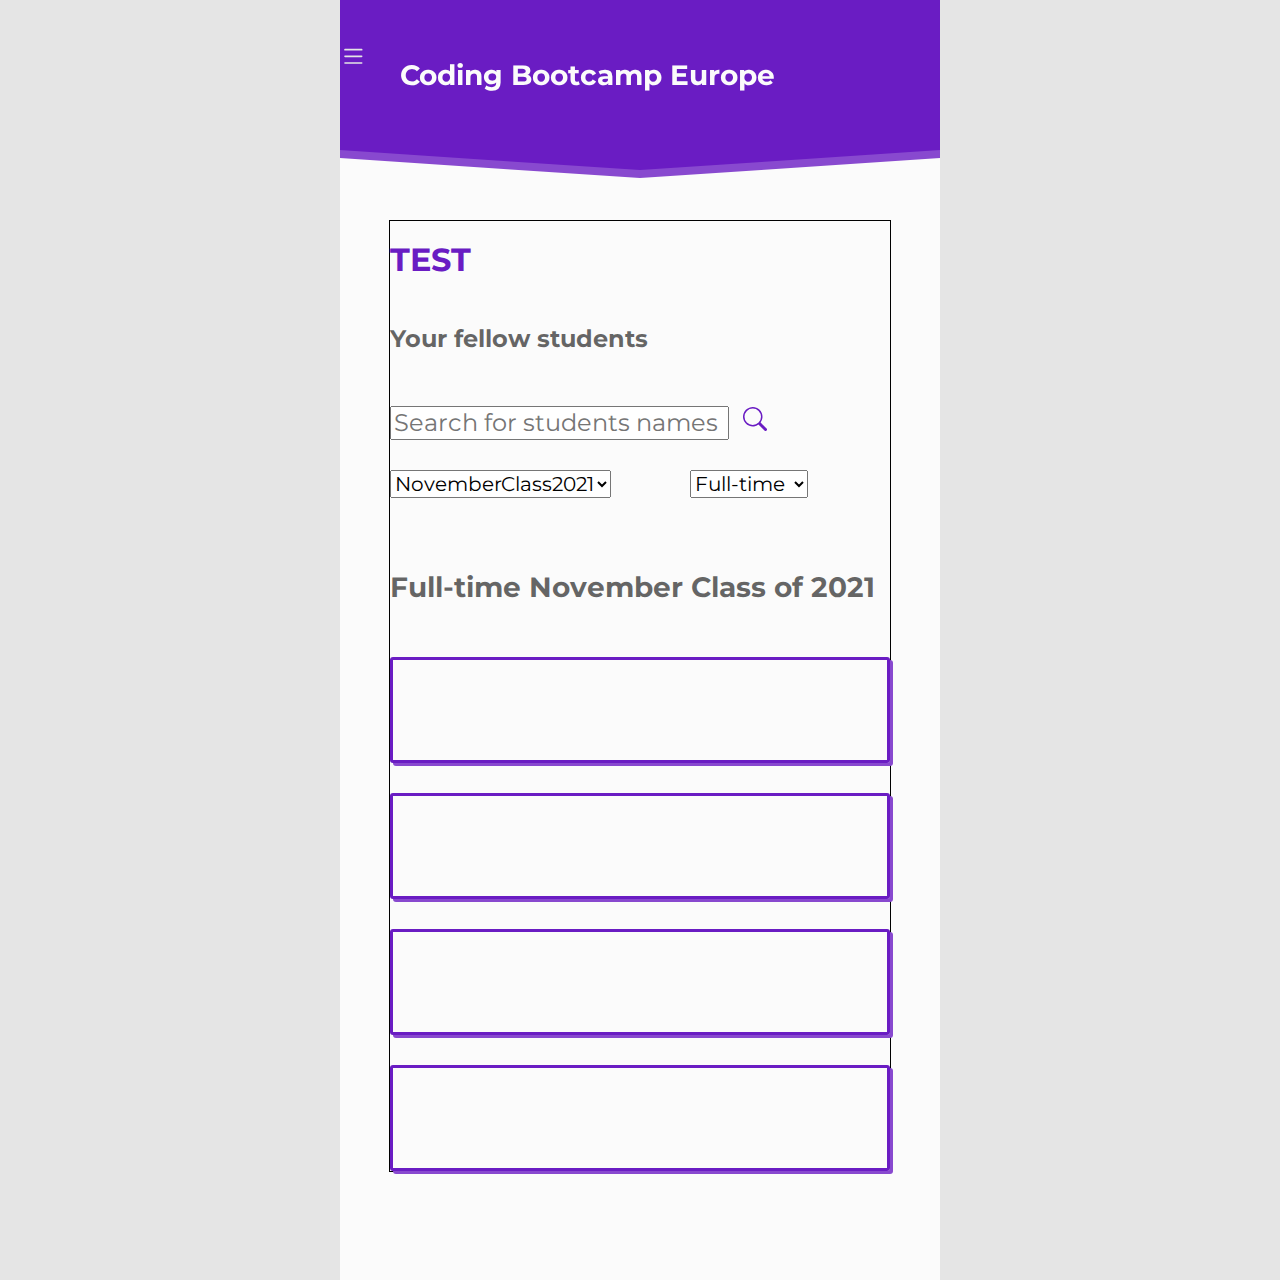
==== test.html @ 526b9fe6 "testing: add test.html" ====
<!DOCTYPE html>
<html lang="en">

<head>
    <meta charset="UTF-8">
    <meta http-equiv="X-UA-Compatible" content="IE=edge">
    <meta name="viewport" content="width=device-width, initial-scale=1.0">
    <title>Document</title>
    <link rel="stylesheet" href="./normalize.css">
    <!--<link href="https://cdn.jsdelivr.net/npm/bootstrap@5.2.0/dist/css/bootstrap.min.css" rel="stylesheet"
        integrity="sha384-gH2yIJqKdNHPEq0n4Mqa/HGKIhSkIHeL5AyhkYV8i59U5AR6csBvApHHNl/vI1Bx" crossorigin="anonymous"> -->
    <link rel="preconnect" href="https://fonts.googleapis.com">
    <link rel="preconnect" href="https://fonts.gstatic.com" crossorigin>
    <link rel="preconnect" href="https://fonts.googleapis.com">
    <link rel="preconnect" href="https://fonts.gstatic.com" crossorigin>
    <link href="https://fonts.googleapis.com/css2?family=Montserrat:wght@600&display=swap" rel="stylesheet">
    <link rel="stylesheet" href="./style3.css">
</head>

<body>
    <div class="content">
        <div class="header">
            <div class="burgermenu">
                <svg xmlns="http://www.w3.org/2000/svg" width="60" height="60" fill="currentColor" class="bi bi-list"
                    viewBox="0 0 36 36">
                    <path fill-rule="evenodd"
                        d="M2.5 12a.5.5 0 0 1 .5-.5h10a.5.5 0 0 1 0 1H3a.5.5 0 0 1-.5-.5zm0-4a.5.5 0 0 1 .5-.5h10a.5.5 0 0 1 0 1H3a.5.5 0 0 1-.5-.5zm0-4a.5.5 0 0 1 .5-.5h10a.5.5 0 0 1 0 1H3a.5.5 0 0 1-.5-.5z" />
                </svg>
            </div>
            <div class="topheader">
                <h2>Coding Bootcamp Europe</h2>
            </div>
        </div>
        <div class="headafter">

        </div>
        <div class="innercontent">
            <div class="contentheader">
                <h1>TEST</h1>
            </div>
            <div class="content1">
                <h3>Your fellow students</h3>
            </div>
            <div class="innerform"></div>
            <div>
                <input type="text" class="searchinput" placeholder="Search for students names"
                    aria-label="search for students names" aria-describedby="searchinput">
                <!--<div class="">-->
                <span class="searchicon"><svg xmlns="http://www.w3.org/2000/svg" width="24" height="24"
                        fill="currentColor" class="bi bi-search" viewBox="0 0 16 16">
                        <path
                            d="M11.742 10.344a6.5 6.5 0 1 0-1.397 1.398h-.001c.03.04.062.078.098.115l3.85 3.85a1 1 0 0 0 1.415-1.414l-3.85-3.85a1.007 1.007 0 0 0-.115-.1zM12 6.5a5.5 5.5 0 1 1-11 0 5.5 5.5 0 0 1 11 0z" />
                    </svg>
                </span>
            </div>
            <div class="innerform">
                <div class="m1">
                    <select class="form-select" aria-label="select class">
                        <option selected>NovemberClass2021</option>
                        <option value="1">DecemberClass2021</option>
                        <option value="2">JanuarClass2022</option>
                        <option value="3">FebruarClass2022</option>
                    </select>
                </div>
                <div class="m2">
                    <select class="form-select" aria-label="select range">
                        <option selected>Full-time</option>
                        <option value="1">Part-time</option>
                    </select>
                </div>

            </div>
            <div class="content2">
                <h2>Full-time November Class of 2021</h2>
            </div>
            <div class="studentbox"></div>
            <div class="studentbox"></div>
            <div class="studentbox"></div>
            <div class="studentbox"></div>
        </div>
</body>

</html>
---- style3.css ----
html,
body {
  background-color: #e5e5e5;
  font-family: "Montserrat", sans-serif;
  font-weight: 600;
}
h1 {
  font-size: 32px;
}
h2 {
  font-size: 28px;
}
h3 {
  font-size: 24px;
}
body {
  display: grid;
  grid-template-columns: 1fr 600px 1fr;
  grid-template-rows: auto;
  grid-template-areas: ". content .";
}
.content {
  grid-area: content;
  background-color: rgb(251, 251, 251);
  width: 100%;
  height: 100vw;
  font-weight: 600;
}
.header {
  display: flex;
  width: 100%;
  height: 150px;
  background-color: #6a1cc3;
  filter: drop-shadow(0rem 0.5rem 0rem #8849cf);
  align-items: center;
}

.headafter {
  width: 0;
  height: 0;
  border-top: 20px solid #6a1cc3;
  border-left: 300px solid transparent;
  border-right: 300px solid transparent;
  border-bottom: 0px solid transparent;
  filter: drop-shadow(0rem 0.5rem 0rem #8849cf);
}
.topheader {
  color: rgb(251, 251, 251);
}
.burgermenu {
  color: #e5e5e5;
}

.innercontent {
  display: flex;
  flex-direction: column;
  width: 500px;
  border: 1px solid black;
  margin: auto;
  margin-top: 50px;
  color: #6a1cc3;
}
.searchinput {
  font-size: 24px;
}
.form-select {
  font-size: 20px;
}
.innerform ~ .innerform {
  margin-top: 30px;
}

.innerform {
  display: flex;
}

..unset {
  all: unset;
  border: 3px solid #6a1cc3;
}
.searchicon {
  all: unset;
  color: #6a1cc3;
  background-color: rgb(251, 251, 251);
  margin: 10px;
}

.m1 {
  width: 60%;
}
.m2 {
  width: 35%;
}
.content1 {
  margin: 0px 0px 30px 0px;
  color: rgba(0, 0, 0, 0.6);
}
.content2 {
  margin: 50px 0px 30px 0px;
  color: rgba(0, 0, 0, 0.6);
}
.studentbox {
  height: 100px;
  max-width: 500px;
  border: 3px solid #6a1cc3;
  border-radius: 3px;
  box-shadow: 3px 3px #8849cf;
}
.studentbox ~ .studentbox {
  margin-top: 30px;
}
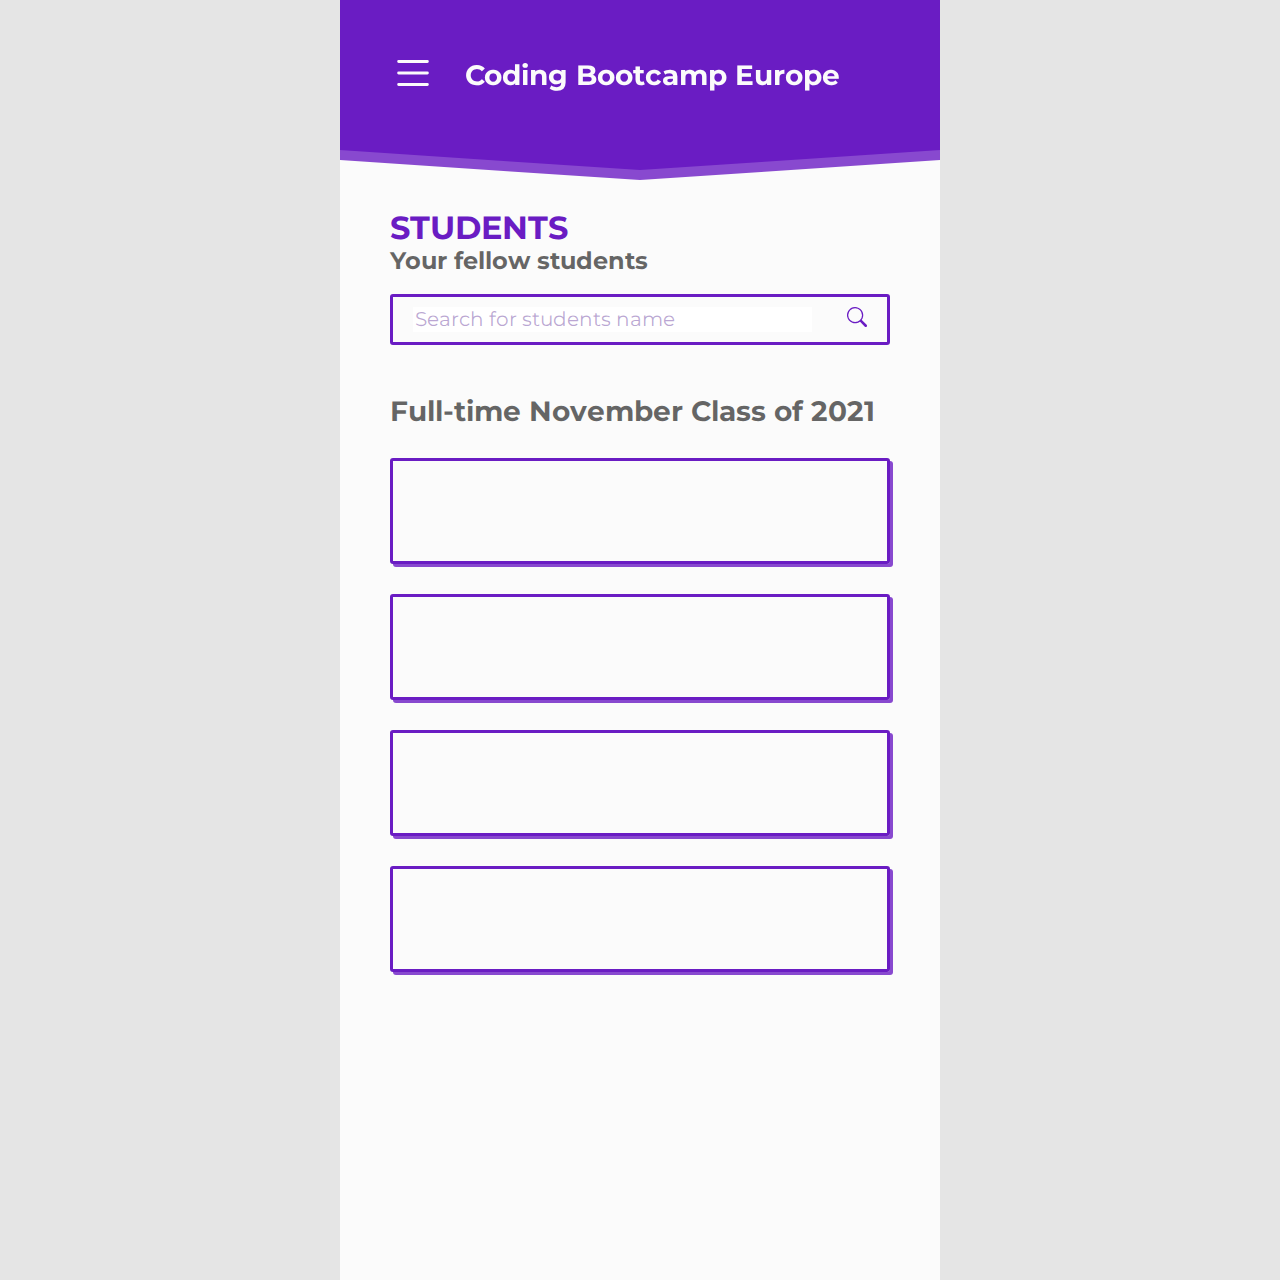
==== commit 2c3bcddd: "feat: transfer test to index.html and style.css" ====
--- a/test.html
+++ b/test.html
@@ -7,8 +7,6 @@
     <meta name="viewport" content="width=device-width, initial-scale=1.0">
     <title>Document</title>
     <link rel="stylesheet" href="./normalize.css">
-    <!--<link href="https://cdn.jsdelivr.net/npm/bootstrap@5.2.0/dist/css/bootstrap.min.css" rel="stylesheet"
-        integrity="sha384-gH2yIJqKdNHPEq0n4Mqa/HGKIhSkIHeL5AyhkYV8i59U5AR6csBvApHHNl/vI1Bx" crossorigin="anonymous"> -->
     <link rel="preconnect" href="https://fonts.googleapis.com">
     <link rel="preconnect" href="https://fonts.gstatic.com" crossorigin>
     <link rel="preconnect" href="https://fonts.googleapis.com">
@@ -20,56 +18,38 @@
 <body>
     <div class="content">
         <div class="header">
-            <div class="burgermenu">
-                <svg xmlns="http://www.w3.org/2000/svg" width="60" height="60" fill="currentColor" class="bi bi-list"
-                    viewBox="0 0 36 36">
-                    <path fill-rule="evenodd"
-                        d="M2.5 12a.5.5 0 0 1 .5-.5h10a.5.5 0 0 1 0 1H3a.5.5 0 0 1-.5-.5zm0-4a.5.5 0 0 1 .5-.5h10a.5.5 0 0 1 0 1H3a.5.5 0 0 1-.5-.5zm0-4a.5.5 0 0 1 .5-.5h10a.5.5 0 0 1 0 1H3a.5.5 0 0 1-.5-.5z" />
-                </svg>
-            </div>
             <div class="topheader">
-                <h2>Coding Bootcamp Europe</h2>
+                <div class="burgerbutton">
+                    <svg xmlns="http://www.w3.org/2000/svg" width="46" height="46" fill="currentColor"
+                        class="bi bi-list" viewBox="0 0 16 16">
+                        <path fill-rule="evenodd"
+                            d="M2.5 12a.5.5 0 0 1 .5-.5h10a.5.5 0 0 1 0 1H3a.5.5 0 0 1-.5-.5zm0-4a.5.5 0 0 1 .5-.5h10a.5.5 0 0 1 0 1H3a.5.5 0 0 1-.5-.5zm0-4a.5.5 0 0 1 .5-.5h10a.5.5 0 0 1 0 1H3a.5.5 0 0 1-.5-.5z" />
+                    </svg>
+                </div>
+                <div class="headerhead">
+                    <h2>Coding Bootcamp Europe</h2>
+                </div>
             </div>
         </div>
         <div class="headafter">
-
         </div>
         <div class="innercontent">
             <div class="contentheader">
-                <h1>TEST</h1>
+                <h1>STUDENTS</h1>
             </div>
             <div class="content1">
                 <h3>Your fellow students</h3>
             </div>
-            <div class="innerform"></div>
-            <div>
-                <input type="text" class="searchinput" placeholder="Search for students names"
-                    aria-label="search for students names" aria-describedby="searchinput">
-                <!--<div class="">-->
-                <span class="searchicon"><svg xmlns="http://www.w3.org/2000/svg" width="24" height="24"
-                        fill="currentColor" class="bi bi-search" viewBox="0 0 16 16">
+            <div class="searchcontainer">
+                <input id="insearch" type="text" placeholder="Search for students name" name="search">
+                <button type="submit"><svg xmlns="http://www.w3.org/2000/svg" width="20" height="20" fill=#6A1CC3
+                        class="bi bi-search" viewBox="0 0 16 16">
                         <path
                             d="M11.742 10.344a6.5 6.5 0 1 0-1.397 1.398h-.001c.03.04.062.078.098.115l3.85 3.85a1 1 0 0 0 1.415-1.414l-3.85-3.85a1.007 1.007 0 0 0-.115-.1zM12 6.5a5.5 5.5 0 1 1-11 0 5.5 5.5 0 0 1 11 0z" />
-                    </svg>
-                </span>
+                    </svg></button>
             </div>
-            <div class="innerform">
-                <div class="m1">
-                    <select class="form-select" aria-label="select class">
-                        <option selected>NovemberClass2021</option>
-                        <option value="1">DecemberClass2021</option>
-                        <option value="2">JanuarClass2022</option>
-                        <option value="3">FebruarClass2022</option>
-                    </select>
-                </div>
-                <div class="m2">
-                    <select class="form-select" aria-label="select range">
-                        <option selected>Full-time</option>
-                        <option value="1">Part-time</option>
-                    </select>
-                </div>
-
-            </div>
+            <div class="choosecontainer1"></div>
+            <div class="choosecontainer1"></div>
             <div class="content2">
                 <h2>Full-time November Class of 2021</h2>
             </div>
--- a/style3.css
+++ b/style3.css
@@ -3,6 +3,12 @@
   background-color: #e5e5e5;
   font-family: "Montserrat", sans-serif;
   font-weight: 600;
+  font-size: 20px;
+}
+h1,
+h2,
+h3 {
+  margin: 0px;
 }
 h1 {
   font-size: 32px;
@@ -44,61 +50,76 @@
   border-bottom: 0px solid transparent;
   filter: drop-shadow(0rem 0.5rem 0rem #8849cf);
 }
+
 .topheader {
+  display: flex;
+  flex-direction: row;
+  align-items: center;
+  width: 500px;
+  margin: auto;
   color: rgb(251, 251, 251);
 }
-.burgermenu {
-  color: #e5e5e5;
+.burgerbutton {
+  width: 15%;
+}
+.headerhead {
+  width: 85%;
 }
 
 .innercontent {
   display: flex;
   flex-direction: column;
   width: 500px;
-  border: 1px solid black;
   margin: auto;
-  margin-top: 50px;
+  margin-top: 2em;
   color: #6a1cc3;
 }
-.searchinput {
-  font-size: 24px;
-}
-.form-select {
-  font-size: 20px;
-}
-.innerform ~ .innerform {
-  margin-top: 30px;
+
+.unset {
+  all: unset;
 }
 
-.innerform {
-  display: flex;
+.bi-search {
+  background-color: rgb(251, 251, 251);
 }
 
-..unset {
+button {
   all: unset;
-  border: 3px solid #6a1cc3;
-}
-.searchicon {
-  all: unset;
-  color: #6a1cc3;
-  background-color: rgb(251, 251, 251);
-  margin: 10px;
+  margin: 10px 20px 10px 0px;
 }
 
-.m1 {
-  width: 60%;
+#insearch {
+  margin: 10px 0px 10px 20px;
+  width: 80%;
+  border: none;
 }
-.m2 {
-  width: 35%;
+
+input::placeholder {
+  color: rgba(75, 20, 138, 0.38);
 }
+input:focus {
+  outline: none;
+}
+
+.searchcontainer {
+  margin-top: 1em;
+  border: 3px solid #6a1cc3;
+  border-radius: 3px;
+}
+
+.searchcontainer button {
+  float: right;
+}
+
 .content1 {
-  margin: 0px 0px 30px 0px;
   color: rgba(0, 0, 0, 0.6);
 }
+
 .content2 {
   margin: 50px 0px 30px 0px;
   color: rgba(0, 0, 0, 0.6);
 }
+
 .studentbox {
   height: 100px;
   max-width: 500px;
@@ -106,6 +127,7 @@
   border-radius: 3px;
   box-shadow: 3px 3px #8849cf;
 }
+
 .studentbox ~ .studentbox {
-  margin-top: 30px;
+  margin-top: 1.5em;
 }
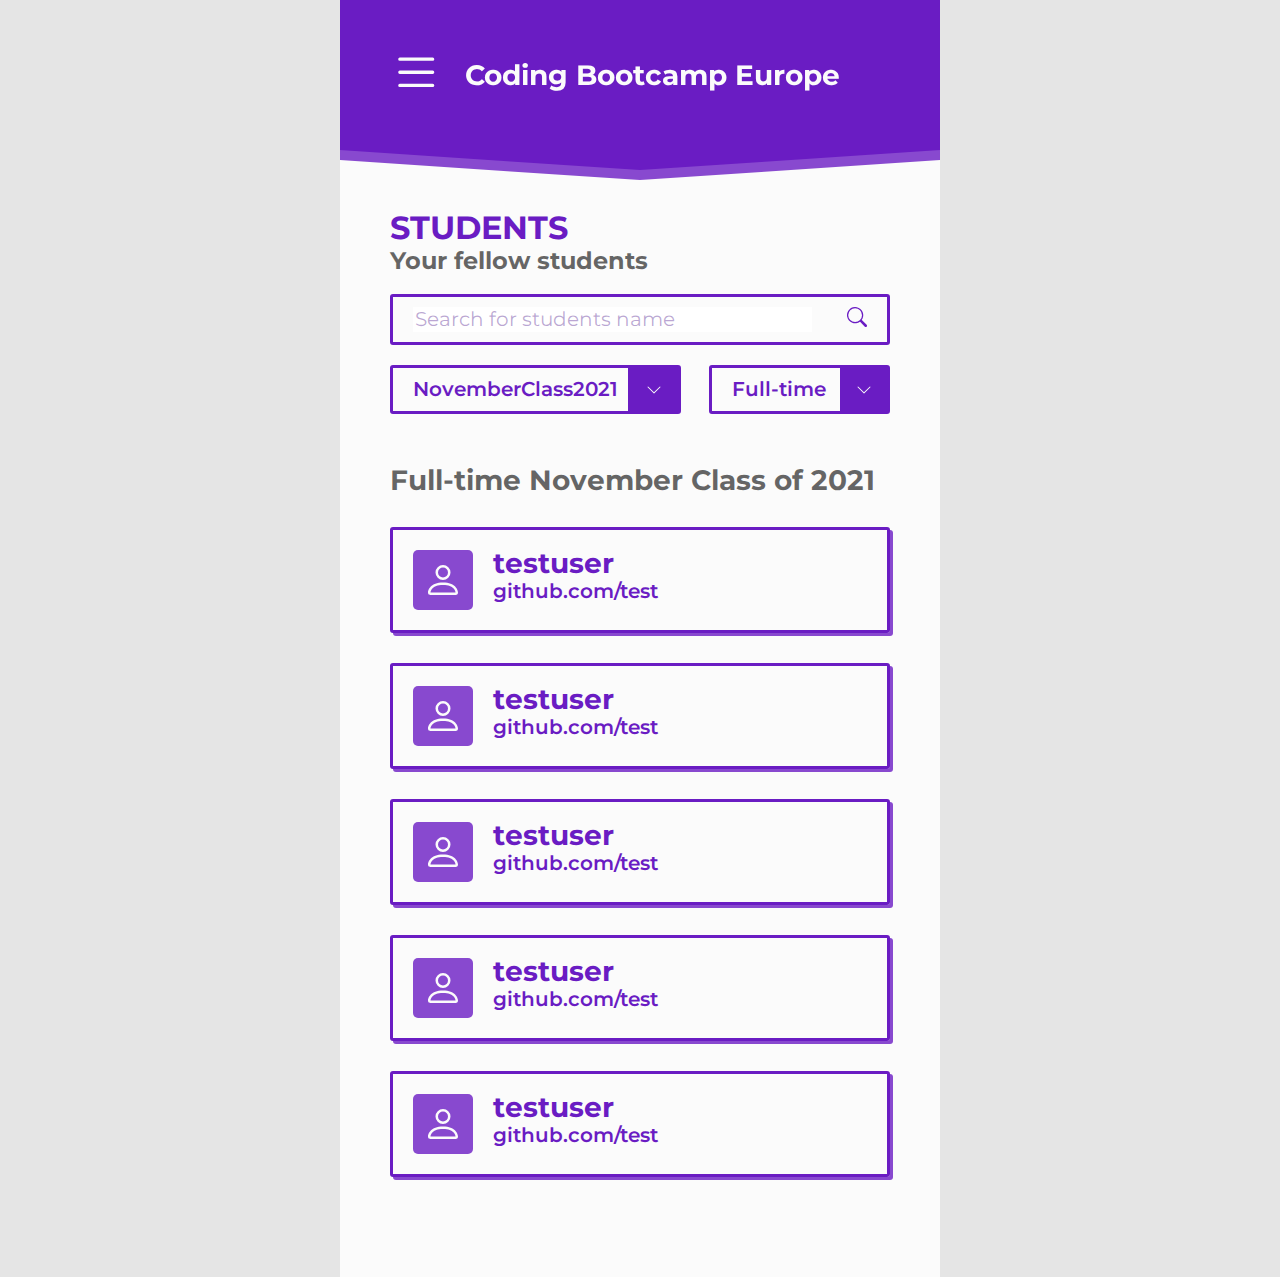
==== commit 8a34f4c5: "feat: add select menue" ====
--- a/test.html
+++ b/test.html
@@ -20,11 +20,13 @@
         <div class="header">
             <div class="topheader">
                 <div class="burgerbutton">
-                    <svg xmlns="http://www.w3.org/2000/svg" width="46" height="46" fill="currentColor"
+
+                    <svg xmlns="http://www.w3.org/2000/svg" width="70%" height="70%" fill="currentColor"
                         class="bi bi-list" viewBox="0 0 16 16">
                         <path fill-rule="evenodd"
                             d="M2.5 12a.5.5 0 0 1 .5-.5h10a.5.5 0 0 1 0 1H3a.5.5 0 0 1-.5-.5zm0-4a.5.5 0 0 1 .5-.5h10a.5.5 0 0 1 0 1H3a.5.5 0 0 1-.5-.5zm0-4a.5.5 0 0 1 .5-.5h10a.5.5 0 0 1 0 1H3a.5.5 0 0 1-.5-.5z" />
                     </svg>
+
                 </div>
                 <div class="headerhead">
                     <h2>Coding Bootcamp Europe</h2>
@@ -46,17 +48,107 @@
                         class="bi bi-search" viewBox="0 0 16 16">
                         <path
                             d="M11.742 10.344a6.5 6.5 0 1 0-1.397 1.398h-.001c.03.04.062.078.098.115l3.85 3.85a1 1 0 0 0 1.415-1.414l-3.85-3.85a1.007 1.007 0 0 0-.115-.1zM12 6.5a5.5 5.5 0 1 1-11 0 5.5 5.5 0 0 1 11 0z" />
-                    </svg></button>
+                    </svg>
+                </button>
             </div>
-            <div class="choosecontainer1"></div>
-            <div class="choosecontainer1"></div>
+            <div class="selectarea">
+                <div class="selectcontainer1">
+                    <select name="class" id="select">
+                        <option value="novclass2021">NovemberClass2021</option>
+                        <option value="decclass2021">DecemberClass2021</option>
+                        <option value="janclass2022">JanuaryClass2022</option>
+                        <option value="febclass2022">FebruaryClass2022</option>
+                    </select>
+                    <button type="submit" class="downbtn">
+                        <svg xmlns="http://www.w3.org/2000/svg" width="16" height="16" fill="#FBFBFB"
+                            class="bi bi-chevron-down" viewBox="0 0 16 16">
+                            <path fill-rule="evenodd"
+                                d="M1.646 4.646a.5.5 0 0 1 .708 0L8 10.293l5.646-5.647a.5.5 0 0 1 .708.708l-6 6a.5.5 0 0 1-.708 0l-6-6a.5.5 0 0 1 0-.708z" />
+                        </svg>
+                    </button>
+                </div>
+                <div class="selectcontainer2">
+                    <select name="studyoption" id="select">
+                        <option value="fulltime">Full-time</option>
+                        <option value="parttime">Part-time</option>
+                    </select>
+                    <button type="submit" class="downbtn">
+                        <svg xmlns="http://www.w3.org/2000/svg" width="16" height="16" fill="#FBFBFB"
+                            class="bi bi-chevron-down" viewBox="0 0 16 16">
+                            <path fill-rule="evenodd"
+                                d="M1.646 4.646a.5.5 0 0 1 .708 0L8 10.293l5.646-5.647a.5.5 0 0 1 .708.708l-6 6a.5.5 0 0 1-.708 0l-6-6a.5.5 0 0 1 0-.708z" />
+                        </svg>
+                    </button>
+                </div>
+            </div>
             <div class="content2">
                 <h2>Full-time November Class of 2021</h2>
             </div>
-            <div class="studentbox"></div>
-            <div class="studentbox"></div>
-            <div class="studentbox"></div>
-            <div class="studentbox"></div>
+            <div class="studentbox">
+                <div class="mbrbutton">
+                    <svg id="mbrbutton" xmlns="http://www.w3.org/2000/svg" width="40" height="40" fill=#FBFBFB
+                        class="bi bi-person" viewBox="0 0 16 16">
+                        <path
+                            d="M8 8a3 3 0 1 0 0-6 3 3 0 0 0 0 6zm2-3a2 2 0 1 1-4 0 2 2 0 0 1 4 0zm4 8c0 1-1 1-1 1H3s-1 0-1-1 1-4 6-4 6 3 6 4zm-1-.004c-.001-.246-.154-.986-.832-1.664C11.516 10.68 10.289 10 8 10c-2.29 0-3.516.68-4.168 1.332-.678.678-.83 1.418-.832 1.664h10z" />
+                    </svg>
+                </div>
+                <div class="stname">
+                    <h2>testuser</h2>
+                </div>
+                <div class="gitname">github.com/test</div>
+            </div>
+            <div class="studentbox">
+                <div class="mbrbutton">
+                    <svg id="mbrbutton" xmlns="http://www.w3.org/2000/svg" width="40" height="40" fill=#FBFBFB
+                        class="bi bi-person" viewBox="0 0 16 16">
+                        <path
+                            d="M8 8a3 3 0 1 0 0-6 3 3 0 0 0 0 6zm2-3a2 2 0 1 1-4 0 2 2 0 0 1 4 0zm4 8c0 1-1 1-1 1H3s-1 0-1-1 1-4 6-4 6 3 6 4zm-1-.004c-.001-.246-.154-.986-.832-1.664C11.516 10.68 10.289 10 8 10c-2.29 0-3.516.68-4.168 1.332-.678.678-.83 1.418-.832 1.664h10z" />
+                    </svg>
+                </div>
+                <div class="stname">
+                    <h2>testuser</h2>
+                </div>
+                <div class="gitname">github.com/test</div>
+            </div>
+            <div class="studentbox">
+                <div class="mbrbutton">
+                    <svg id="mbrbutton" xmlns="http://www.w3.org/2000/svg" width="40" height="40" fill=#FBFBFB
+                        class="bi bi-person" viewBox="0 0 16 16">
+                        <path
+                            d="M8 8a3 3 0 1 0 0-6 3 3 0 0 0 0 6zm2-3a2 2 0 1 1-4 0 2 2 0 0 1 4 0zm4 8c0 1-1 1-1 1H3s-1 0-1-1 1-4 6-4 6 3 6 4zm-1-.004c-.001-.246-.154-.986-.832-1.664C11.516 10.68 10.289 10 8 10c-2.29 0-3.516.68-4.168 1.332-.678.678-.83 1.418-.832 1.664h10z" />
+                    </svg>
+                </div>
+                <div class="stname">
+                    <h2>testuser</h2>
+                </div>
+                <div class="gitname">github.com/test</div>
+            </div>
+            <div class="studentbox">
+                <div class="mbrbutton">
+                    <svg id="mbrbutton" xmlns="http://www.w3.org/2000/svg" width="40" height="40" fill=#FBFBFB
+                        class="bi bi-person" viewBox="0 0 16 16">
+                        <path
+                            d="M8 8a3 3 0 1 0 0-6 3 3 0 0 0 0 6zm2-3a2 2 0 1 1-4 0 2 2 0 0 1 4 0zm4 8c0 1-1 1-1 1H3s-1 0-1-1 1-4 6-4 6 3 6 4zm-1-.004c-.001-.246-.154-.986-.832-1.664C11.516 10.68 10.289 10 8 10c-2.29 0-3.516.68-4.168 1.332-.678.678-.83 1.418-.832 1.664h10z" />
+                    </svg>
+                </div>
+                <div class="stname">
+                    <h2>testuser</h2>
+                </div>
+                <div class="gitname">github.com/test</div>
+            </div>
+            <div class="studentbox">
+                <div class="mbrbutton">
+                    <svg id="mbrbutton" xmlns="http://www.w3.org/2000/svg" width="40" height="40" fill=#FBFBFB
+                        class="bi bi-person" viewBox="0 0 16 16">
+                        <path
+                            d="M8 8a3 3 0 1 0 0-6 3 3 0 0 0 0 6zm2-3a2 2 0 1 1-4 0 2 2 0 0 1 4 0zm4 8c0 1-1 1-1 1H3s-1 0-1-1 1-4 6-4 6 3 6 4zm-1-.004c-.001-.246-.154-.986-.832-1.664C11.516 10.68 10.289 10 8 10c-2.29 0-3.516.68-4.168 1.332-.678.678-.83 1.418-.832 1.664h10z" />
+                    </svg>
+                </div>
+                <div class="stname">
+                    <h2>testuser</h2>
+                </div>
+                <div class="gitname">github.com/test</div>
+            </div>
         </div>
 </body>
 
--- a/style3.css
+++ b/style3.css
@@ -29,7 +29,7 @@
   grid-area: content;
   background-color: rgb(251, 251, 251);
   width: 100%;
-  height: 100vw;
+  height: 100%;
   font-weight: 600;
 }
 .header {
@@ -59,9 +59,15 @@
   margin: auto;
   color: rgb(251, 251, 251);
 }
+
 .burgerbutton {
   width: 15%;
 }
+
+..burgerbtn {
+  width: 3em;
+}
+
 .headerhead {
   width: 85%;
 }
@@ -115,12 +121,66 @@
   color: rgba(0, 0, 0, 0.6);
 }
 
+.selectarea {
+  display: flex;
+  flex-direction: row;
+  justify-content: space-between;
+}
+
+.selectcontainer1,
+.selectcontainer2 {
+  display: flex;
+  flex-wrap: nowrap;
+  flex-direction: row;
+  margin-top: 1em;
+  padding-left: 10px;
+  border: 3px solid #6a1cc3;
+  border-radius: 3px;
+  align-items: center;
+  justify-content: space-between;
+}
+
+.selectcontainer1 {
+  width: 55%;
+}
+
+.selectcontainer2 {
+  width: 33%;
+}
+
+select {
+  all: unset;
+  width: auto;
+  border: none;
+  padding: 0.5em;
+  background-position: right;
+}
+
+.downbtn {
+  display: flex;
+  justify-content: center;
+  align-items: center;
+  background-color: #6a1cc3;
+  border: 1px solid #6a1cc3;
+  margin: 0;
+  padding: 0;
+  height: 100%;
+  width: 3em;
+  margin-right: -1px;
+}
+
 .content2 {
   margin: 50px 0px 30px 0px;
   color: rgba(0, 0, 0, 0.6);
 }
 
 .studentbox {
+  display: grid;
+  grid-template-columns: 100px auto;
+  grid-template-rows: 50px 50px;
+  grid-template-areas:
+    "mbrbutton stname"
+    "mbrbutton gitname";
   height: 100px;
   max-width: 500px;
   border: 3px solid #6a1cc3;
@@ -128,6 +188,31 @@
   box-shadow: 3px 3px #8849cf;
 }
 
+.mbrbutton {
+  grid-area: mbrbutton;
+  width: 60px;
+  height: 60px;
+  background-color: #8849cf;
+  border-radius: 5px;
+  margin: 20px;
+}
+#mbrbutton {
+  margin: 10px;
+}
+
+.stname {
+  grid-area: stname;
+  align-self: end;
+}
+
+.gitname {
+  grid-area: gitname;
+}
+
 .studentbox ~ .studentbox {
   margin-top: 1.5em;
 }
+
+.studentbox:last-child {
+  margin-bottom: 5em;
+}
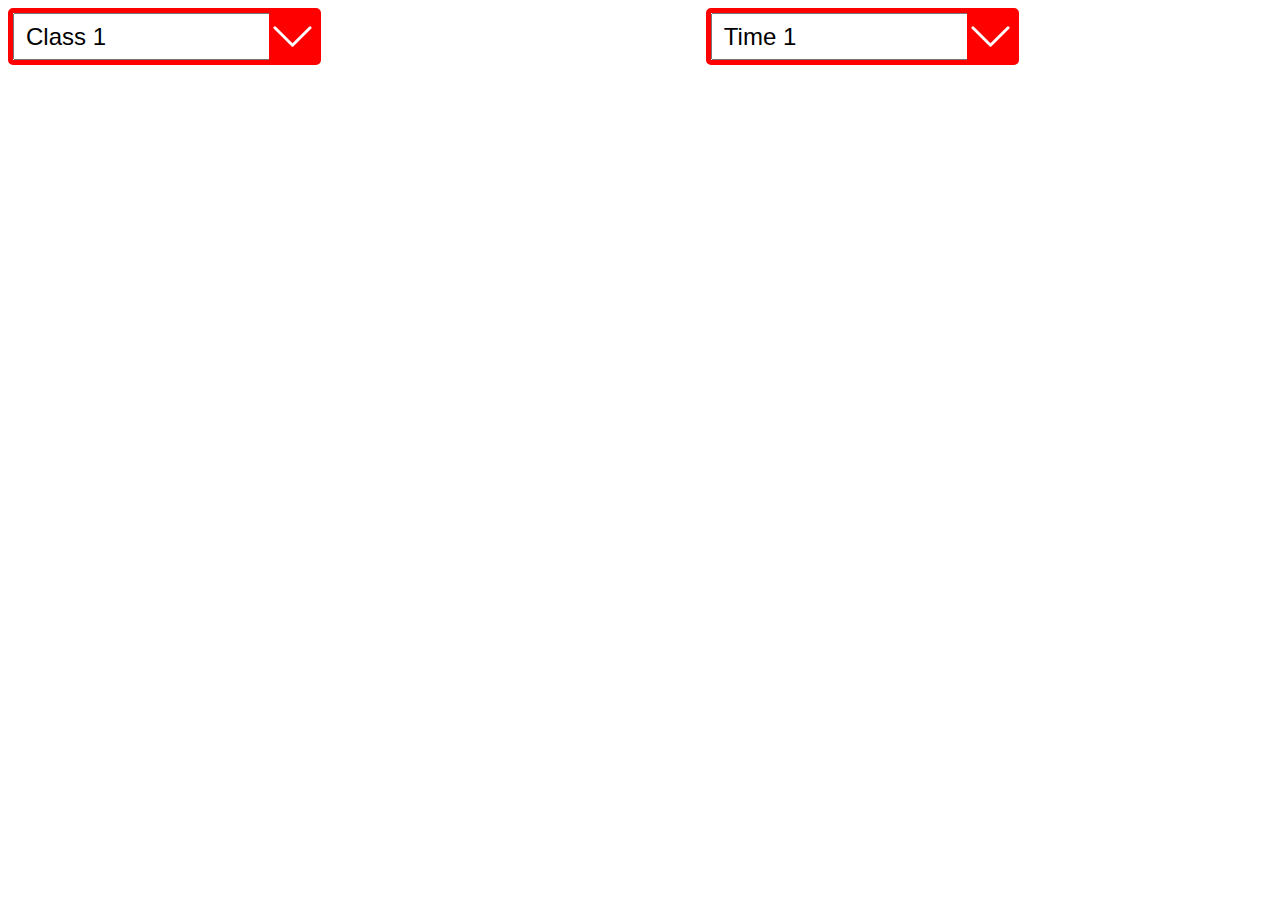
==== commit 72d11afc: "feat: add test files" ====
--- a/test.html
+++ b/test.html
@@ -6,150 +6,34 @@
     <meta http-equiv="X-UA-Compatible" content="IE=edge">
     <meta name="viewport" content="width=device-width, initial-scale=1.0">
     <title>Document</title>
-    <link rel="stylesheet" href="./normalize.css">
-    <link rel="preconnect" href="https://fonts.googleapis.com">
-    <link rel="preconnect" href="https://fonts.gstatic.com" crossorigin>
-    <link rel="preconnect" href="https://fonts.googleapis.com">
-    <link rel="preconnect" href="https://fonts.gstatic.com" crossorigin>
-    <link href="https://fonts.googleapis.com/css2?family=Montserrat:wght@600&display=swap" rel="stylesheet">
-    <link rel="stylesheet" href="./style3.css">
+    <link rel="stylesheet" href="test.css">
 </head>
 
 <body>
-    <div class="content">
-        <div class="header">
-            <div class="topheader">
-                <div class="burgerbutton">
-
-                    <svg xmlns="http://www.w3.org/2000/svg" width="70%" height="70%" fill="currentColor"
-                        class="bi bi-list" viewBox="0 0 16 16">
-                        <path fill-rule="evenodd"
-                            d="M2.5 12a.5.5 0 0 1 .5-.5h10a.5.5 0 0 1 0 1H3a.5.5 0 0 1-.5-.5zm0-4a.5.5 0 0 1 .5-.5h10a.5.5 0 0 1 0 1H3a.5.5 0 0 1-.5-.5zm0-4a.5.5 0 0 1 .5-.5h10a.5.5 0 0 1 0 1H3a.5.5 0 0 1-.5-.5z" />
-                    </svg>
-
-                </div>
-                <div class="headerhead">
-                    <h2>Coding Bootcamp Europe</h2>
-                </div>
-            </div>
+    <div class="select-container">
+        <div class="wrapper wider">
+            <select name="" id="class" class="select">
+                <option value="1">Class 1</option>
+                <option value="2">2</option>
+                <option value="3">3</option>
+            </select>
+            <svg xmlns="http://www.w3.org/2000/svg" fill="currentColor" class="bi bi-chevron-down" viewBox="0 0 16 16">
+                <path fill-rule="evenodd"
+                    d="M1.646 4.646a.5.5 0 0 1 .708 0L8 10.293l5.646-5.647a.5.5 0 0 1 .708.708l-6 6a.5.5 0 0 1-.708 0l-6-6a.5.5 0 0 1 0-.708z" />
+            </svg>
         </div>
-        <div class="headafter">
+        <div class="wrapper shorter">
+            <select name="" id="time" class="select">
+                <option value="1">Time 1</option>
+                <option value="2">2</option>
+                <option value="3">3</option>
+            </select>
+            <svg xmlns="http://www.w3.org/2000/svg" fill="currentColor" class="bi bi-chevron-down" viewBox="0 0 16 16">
+                <path fill-rule="evenodd"
+                    d="M1.646 4.646a.5.5 0 0 1 .708 0L8 10.293l5.646-5.647a.5.5 0 0 1 .708.708l-6 6a.5.5 0 0 1-.708 0l-6-6a.5.5 0 0 1 0-.708z" />
+            </svg>
         </div>
-        <div class="innercontent">
-            <div class="contentheader">
-                <h1>STUDENTS</h1>
-            </div>
-            <div class="content1">
-                <h3>Your fellow students</h3>
-            </div>
-            <div class="searchcontainer">
-                <input id="insearch" type="text" placeholder="Search for students name" name="search">
-                <button type="submit"><svg xmlns="http://www.w3.org/2000/svg" width="20" height="20" fill=#6A1CC3
-                        class="bi bi-search" viewBox="0 0 16 16">
-                        <path
-                            d="M11.742 10.344a6.5 6.5 0 1 0-1.397 1.398h-.001c.03.04.062.078.098.115l3.85 3.85a1 1 0 0 0 1.415-1.414l-3.85-3.85a1.007 1.007 0 0 0-.115-.1zM12 6.5a5.5 5.5 0 1 1-11 0 5.5 5.5 0 0 1 11 0z" />
-                    </svg>
-                </button>
-            </div>
-            <div class="selectarea">
-                <div class="selectcontainer1">
-                    <select name="class" id="select">
-                        <option value="novclass2021">NovemberClass2021</option>
-                        <option value="decclass2021">DecemberClass2021</option>
-                        <option value="janclass2022">JanuaryClass2022</option>
-                        <option value="febclass2022">FebruaryClass2022</option>
-                    </select>
-                    <button type="submit" class="downbtn">
-                        <svg xmlns="http://www.w3.org/2000/svg" width="16" height="16" fill="#FBFBFB"
-                            class="bi bi-chevron-down" viewBox="0 0 16 16">
-                            <path fill-rule="evenodd"
-                                d="M1.646 4.646a.5.5 0 0 1 .708 0L8 10.293l5.646-5.647a.5.5 0 0 1 .708.708l-6 6a.5.5 0 0 1-.708 0l-6-6a.5.5 0 0 1 0-.708z" />
-                        </svg>
-                    </button>
-                </div>
-                <div class="selectcontainer2">
-                    <select name="studyoption" id="select">
-                        <option value="fulltime">Full-time</option>
-                        <option value="parttime">Part-time</option>
-                    </select>
-                    <button type="submit" class="downbtn">
-                        <svg xmlns="http://www.w3.org/2000/svg" width="16" height="16" fill="#FBFBFB"
-                            class="bi bi-chevron-down" viewBox="0 0 16 16">
-                            <path fill-rule="evenodd"
-                                d="M1.646 4.646a.5.5 0 0 1 .708 0L8 10.293l5.646-5.647a.5.5 0 0 1 .708.708l-6 6a.5.5 0 0 1-.708 0l-6-6a.5.5 0 0 1 0-.708z" />
-                        </svg>
-                    </button>
-                </div>
-            </div>
-            <div class="content2">
-                <h2>Full-time November Class of 2021</h2>
-            </div>
-            <div class="studentbox">
-                <div class="mbrbutton">
-                    <svg id="mbrbutton" xmlns="http://www.w3.org/2000/svg" width="40" height="40" fill=#FBFBFB
-                        class="bi bi-person" viewBox="0 0 16 16">
-                        <path
-                            d="M8 8a3 3 0 1 0 0-6 3 3 0 0 0 0 6zm2-3a2 2 0 1 1-4 0 2 2 0 0 1 4 0zm4 8c0 1-1 1-1 1H3s-1 0-1-1 1-4 6-4 6 3 6 4zm-1-.004c-.001-.246-.154-.986-.832-1.664C11.516 10.68 10.289 10 8 10c-2.29 0-3.516.68-4.168 1.332-.678.678-.83 1.418-.832 1.664h10z" />
-                    </svg>
-                </div>
-                <div class="stname">
-                    <h2>testuser</h2>
-                </div>
-                <div class="gitname">github.com/test</div>
-            </div>
-            <div class="studentbox">
-                <div class="mbrbutton">
-                    <svg id="mbrbutton" xmlns="http://www.w3.org/2000/svg" width="40" height="40" fill=#FBFBFB
-                        class="bi bi-person" viewBox="0 0 16 16">
-                        <path
-                            d="M8 8a3 3 0 1 0 0-6 3 3 0 0 0 0 6zm2-3a2 2 0 1 1-4 0 2 2 0 0 1 4 0zm4 8c0 1-1 1-1 1H3s-1 0-1-1 1-4 6-4 6 3 6 4zm-1-.004c-.001-.246-.154-.986-.832-1.664C11.516 10.68 10.289 10 8 10c-2.29 0-3.516.68-4.168 1.332-.678.678-.83 1.418-.832 1.664h10z" />
-                    </svg>
-                </div>
-                <div class="stname">
-                    <h2>testuser</h2>
-                </div>
-                <div class="gitname">github.com/test</div>
-            </div>
-            <div class="studentbox">
-                <div class="mbrbutton">
-                    <svg id="mbrbutton" xmlns="http://www.w3.org/2000/svg" width="40" height="40" fill=#FBFBFB
-                        class="bi bi-person" viewBox="0 0 16 16">
-                        <path
-                            d="M8 8a3 3 0 1 0 0-6 3 3 0 0 0 0 6zm2-3a2 2 0 1 1-4 0 2 2 0 0 1 4 0zm4 8c0 1-1 1-1 1H3s-1 0-1-1 1-4 6-4 6 3 6 4zm-1-.004c-.001-.246-.154-.986-.832-1.664C11.516 10.68 10.289 10 8 10c-2.29 0-3.516.68-4.168 1.332-.678.678-.83 1.418-.832 1.664h10z" />
-                    </svg>
-                </div>
-                <div class="stname">
-                    <h2>testuser</h2>
-                </div>
-                <div class="gitname">github.com/test</div>
-            </div>
-            <div class="studentbox">
-                <div class="mbrbutton">
-                    <svg id="mbrbutton" xmlns="http://www.w3.org/2000/svg" width="40" height="40" fill=#FBFBFB
-                        class="bi bi-person" viewBox="0 0 16 16">
-                        <path
-                            d="M8 8a3 3 0 1 0 0-6 3 3 0 0 0 0 6zm2-3a2 2 0 1 1-4 0 2 2 0 0 1 4 0zm4 8c0 1-1 1-1 1H3s-1 0-1-1 1-4 6-4 6 3 6 4zm-1-.004c-.001-.246-.154-.986-.832-1.664C11.516 10.68 10.289 10 8 10c-2.29 0-3.516.68-4.168 1.332-.678.678-.83 1.418-.832 1.664h10z" />
-                    </svg>
-                </div>
-                <div class="stname">
-                    <h2>testuser</h2>
-                </div>
-                <div class="gitname">github.com/test</div>
-            </div>
-            <div class="studentbox">
-                <div class="mbrbutton">
-                    <svg id="mbrbutton" xmlns="http://www.w3.org/2000/svg" width="40" height="40" fill=#FBFBFB
-                        class="bi bi-person" viewBox="0 0 16 16">
-                        <path
-                            d="M8 8a3 3 0 1 0 0-6 3 3 0 0 0 0 6zm2-3a2 2 0 1 1-4 0 2 2 0 0 1 4 0zm4 8c0 1-1 1-1 1H3s-1 0-1-1 1-4 6-4 6 3 6 4zm-1-.004c-.001-.246-.154-.986-.832-1.664C11.516 10.68 10.289 10 8 10c-2.29 0-3.516.68-4.168 1.332-.678.678-.83 1.418-.832 1.664h10z" />
-                    </svg>
-                </div>
-                <div class="stname">
-                    <h2>testuser</h2>
-                </div>
-                <div class="gitname">github.com/test</div>
-            </div>
-        </div>
+    </div>
 </body>
 
 </html>--- a/test.css
+++ b/test.css
@@ -0,0 +1,44 @@
+.select {
+  font-size: 24px;
+  padding: 0.5rem;
+}
+
+.select-container {
+  display: flex;
+  justify-content: space-between;
+  _border: 5px dotted black;
+  width: 80%;
+}
+
+.wrapper {
+  position: relative;
+  width: 100%;
+  border: 5px solid red;
+  border-radius: 5px;
+}
+
+.wider {
+  width: 30%;
+}
+.shorter {
+  width: 30%;
+}
+
+#class {
+  width: 100%;
+}
+
+#time {
+  width: 100%;
+}
+
+.bi-chevron-down {
+  position: absolute;
+  height: 100%;
+  right: 0;
+  background-color: red;
+  fill: rgb(255, 255, 255);
+
+  border-radius: 0px px px 0px;
+  pointer-events: none;
+}
